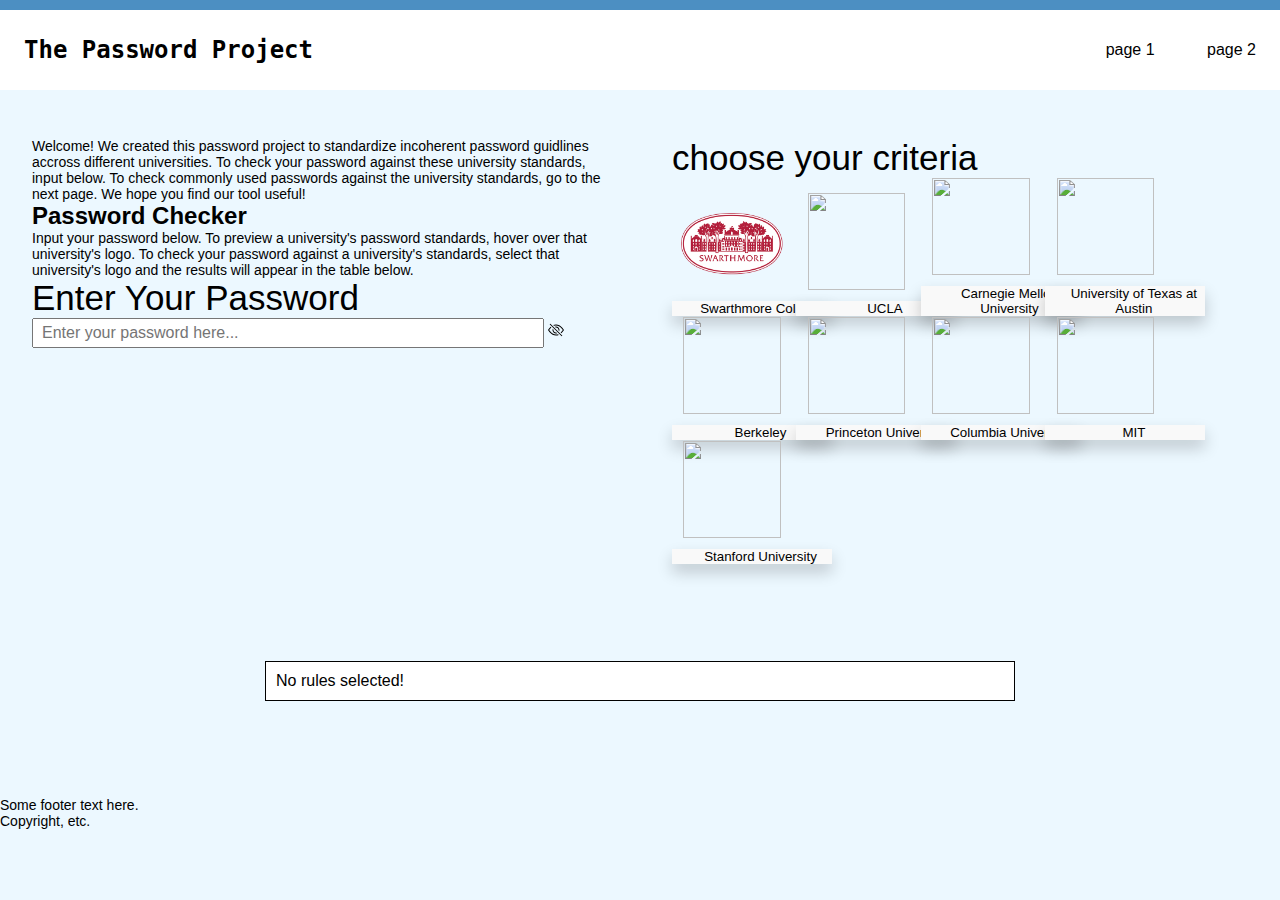
==== main.html @ 9a580ac7 "updated password checker" ====
<!DOCTYPE html>

<html>
    <head>
        <title>Home</title>
        <link href="https://cdn.jsdelivr.net/npm/bootstrap@5.0.2/dist/css/bootstrap.min.css" rel="stylesheet"
        integrity="sha384-EVSTQN3/azprG1Anm3QDgpJLIm9Nao0Yz1ztcQTwFspd3yD65VohhpuuCOmLASjC" crossorigin="anonymous">
        <link rel="stylesheet" href="css/main.css">
    </head>

    <body onload="loadRules()">
        <script src="js/rules-swat.js"></script>
        <script src="js/index.js"></script>

        <script src="js/clientside-testing-izzy/rule.js"></script>
        <script src="js/clientside-testing-izzy/group.js"></script>
        <header>
            <div class="horizontal-color" 
                style="height: 10px; background-color: #4c8fc2;"></div>

            <nav>
                <div class="logo"> The Password Project </div>
                
                <div class="nav-items">
                    <a href="">page 1</a>
                    <a href="">page 2</a>
                </div>
            </nav>
        </header>

            <!-- <div class="navigation-bar">
                <div>
                    <a class="navigation-bar-item">Home</a>
                </div>
                <div>
                    <a class="navigation-bar-item">Page 2</a>
                </div>
            </div> -->

        <div class="content-container-grid">
                <div class="column-left">
                    <div>
                    <p>Welcome! We created this password project to standardize incoherent password guidlines accross different universities. 
                        To check your password against these university standards, input below. To check commonly used passwords against the university
                        standards, go to the next page. We hope you find our tool useful! </p>                    
                        <h2>Password Checker</h2>
                        <p>Input your password below. To preview a university's password standards, hover over that 
                            university's logo. To check your password against a university's standards, select that 
                            university's logo and the results will appear in the table below.</p>
                    </div>
                    <h1>Enter Your Password</h1>
                    <div>
                        <input id="password-input" type="password" maxlength="256" placeholder="Enter your password here..."> </input> 
                        <span class = "eye" onclick="togglePassword()">
                        <svg id="eye-closed" xmlns="http://www.w3.org/2000/svg" width="16" height="16" fill="currentColor" class="bi bi-eye-slash" viewBox="0 0 16 16">
                            <path d="M13.359 11.238C15.06 9.72 16 8 16 8s-3-5.5-8-5.5a7.028 7.028 0 0 0-2.79.588l.77.771A5.944 5.944 0 0 1 8 3.5c2.12 0 3.879 1.168 5.168 2.457A13.134 13.134 0 0 1 14.828 8c-.058.087-.122.183-.195.288-.335.48-.83 1.12-1.465 1.755-.165.165-.337.328-.517.486l.708.709z"/>
                            <path d="M11.297 9.176a3.5 3.5 0 0 0-4.474-4.474l.823.823a2.5 2.5 0 0 1 2.829 2.829l.822.822zm-2.943 1.299.822.822a3.5 3.5 0 0 1-4.474-4.474l.823.823a2.5 2.5 0 0 0 2.829 2.829z"/>
                            <path d="M3.35 5.47c-.18.16-.353.322-.518.487A13.134 13.134 0 0 0 1.172 8l.195.288c.335.48.83 1.12 1.465 1.755C4.121 11.332 5.881 12.5 8 12.5c.716 0 1.39-.133 2.02-.36l.77.772A7.029 7.029 0 0 1 8 13.5C3 13.5 0 8 0 8s.939-1.721 2.641-3.238l.708.709zm10.296 8.884-12-12 .708-.708 12 12-.708.708z"/>
                        </svg>
                        <svg display = "none" id="eye-open" xmlns="http://www.w3.org/2000/svg" width="16" height="16" fill="currentColor" class="bi bi-eye" viewBox="0 0 16 16">
                            <path d="M16 8s-3-5.5-8-5.5S0 8 0 8s3 5.5 8 5.5S16 8 16 8zM1.173 8a13.133 13.133 0 0 1 1.66-2.043C4.12 4.668 5.88 3.5 8 3.5c2.12 0 3.879 1.168 5.168 2.457A13.133 13.133 0 0 1 14.828 8c-.058.087-.122.183-.195.288-.335.48-.83 1.12-1.465 1.755C11.879 11.332 10.119 12.5 8 12.5c-2.12 0-3.879-1.168-5.168-2.457A13.134 13.134 0 0 1 1.172 8z"/>
                            <path d="M8 5.5a2.5 2.5 0 1 0 0 5 2.5 2.5 0 0 0 0-5zM4.5 8a3.5 3.5 0 1 1 7 0 3.5 3.5 0 0 1-7 0z"/>
                        </svg>
                        </span> 
                    </div>
                </div>
                <div class="column-right">
                    <h1>choose your criteria</h1>
                    <div id="school-buttons" class="button-container">
                        <button id="logo-btn-0" class="logo-button dropdown" type="button" data-bs-toggle="dropdown"
                            aria-expanded="false" onclick="setRules(this); sendPasswordOnClick();">
                            <img class="school-logo" src="images/swat-icon.png">
                            <ul id="dd-0" class="dropdown-menu" aria-labelledby="dropdownMenuButton1">
                                <li id="f60b25bd-ea2c-462c-9dc6-793a7059bdfe">Swarthmore College</li>
                            </ul>
                        </button>
                        <button id="logo-btn-1" class="logo-button dropdown" type="button" data-bs-toggle="dropdown"
                            aria-expanded="false" onclick="setRules(this);">
                            <img class="school-logo" src="https://seeklogo.com/images/U/ucla-athletics-logo-5AAB3E3508-seeklogo.com.png"
                                height="66%" width="100%">
                            <ul id="dd-1" class="dropdown-menu" aria-labelledby="dropdownMenuButton1">
                                <li id = "4ecaae4c-a180-4ff7-b663-aa04d10bbc2b">UCLA</li>
                            </ul>
                        </button>
                        <button id="logo-btn-2" class="logo-button dropdown" type="button" data-bs-toggle="dropdown"
                            aria-expanded="false" onclick="setRules(this);">
                            <img class="school-logo"
                                src="https://seeklogo.com/images/C/carnegie-mellon-university-logo-22C9763CEA-seeklogo.com.png">
                            <ul id="dd-2" class="dropdown-menu" aria-labelledby="dropdownMenuButton1">
                                <li id = "a529754b-cf4a-4a55-ae66-e963435e620c">Carnegie Mellon University</li>
                            </ul>
                        </button>
                        <button id="logo-btn-3" class="logo-button dropdown" type="button" data-bs-toggle="dropdown"
                            aria-expanded="false" onclick="setRules(this);">
                            <img class="school-logo"
                                src="https://seeklogo.com/images/U/university-of-texas-at-austin-longhorns-logo-68667F7CAD-seeklogo.com.png">
                            <ul id="dd-3" class="dropdown-menu" aria-labelledby="dropdownMenuButton1">
                                <li id = "494384e8-ccf1-4b6f-80de-aca415feca8d">University of Texas at Austin</li>
                            </ul>
                        </button>
                        <button id="logo-btn-4" class="logo-button dropdown" type="button" data-bs-toggle="dropdown"
                            aria-expanded="false" onclick="setRules(this);">
                            <img class="school-logo"
                                src="https://seeklogo.com/images/U/university-of-california-berkeley-athletic-logo-815CB73082-seeklogo.com.png">
                            <ul id="dd-4" class="dropdown-menu" aria-labelledby="dropdownMenuButton1">
                                <li id = "b33808b1-a4d2-4b8e-b6d5-396cd67a3a98">Berkeley</li>
                            </ul>
                        </button>
                        <button id="logo-btn-5" class="logo-button dropdown" type="button" data-bs-toggle="dropdown"
                            aria-expanded="false" onclick="setRules(this);">
                            <img class="school-logo"
                                src="https://seeklogo.com/images/P/princeton-university-logo-16B4E14E01-seeklogo.com.png">
                            <ul id="dd-5" class="dropdown-menu" aria-labelledby="dropdownMenuButton1">
                                <li id = "601c4f73-0801-4dcf-8f51-9945f2bcab7d">Princeton University</li>
                            </ul>
                        </button>
                        <!-- <button id="logo-btn-6" class="logo-button dropdown" type="button" data-bs-toggle="dropdown"
                            aria-expanded="false" onclick="setRules(this);">
                            <img class="school-logo"
                                src="https://seeklogo.com/images/C/cornell-university-logo-D0E64090DB-seeklogo.com.png">
                            <ul id="dd-6" class="dropdown-menu" aria-labelledby="dropdownMenuButton1">
                                <li id = "name-6">Cornell University</li>
                            </ul>
                        </button> -->
                        <button id="logo-btn-6" class="logo-button dropdown" type="button" data-bs-toggle="dropdown"
                            aria-expanded="false" onclick="setRules(this);">
                            <img class="school-logo"
                                src="https://seeklogo.com/images/C/columbia-university-logo-84C4D6BE0B-seeklogo.com.png">
                            <ul id="dd-6" class="dropdown-menu" aria-labelledby="dropdownMenuButton1">
                                <li id = "b01b6a68-4436-46da-b9c5-0d292508ca83">Columbia University</li>
                            </ul>
                        </button>
                        <button id="logo-btn-7" class="logo-button dropdown" type="button" data-bs-toggle="dropdown"
                            aria-expanded="false" onclick="setRules(this);">
                            <img class="school-logo" src="https://seeklogo.com/images/R/red-gray-mit-logo-6061CB4283-seeklogo.com.png">
                            <ul id="dd-7" class="dropdown-menu" aria-labelledby="dropdownMenuButton1">
                                <li id = "919b5000-a462-43e6-9464-125fb2af76c4">MIT</li>
                            </ul>
                        </button>
                        <button id="logo-btn-8" class="logo-button dropdown" type="button" data-bs-toggle="dropdown"
                            aria-expanded="false" onclick="setRules(this);">
                            <img class="school-logo"
                                src="https://seeklogo.com/images/S/stanford-cardinal-logo-8BF3F4F539-seeklogo.com.png">
                            <ul id="dd-8" class="dropdown-menu" aria-labelledby="dropdownMenuButton1">
                                <li id = "a20347da-80b7-4757-93af-d961aec69aab">Stanford University</li>
                            </ul>
                        </button>
                    </div>
                </div>
        </div>
        <div class="content-container-full">
            <div class="rectangle">
                <!-- <table class="table table-striped"> -->
                <table>
                    <tbody id="school-list">
                        <tr id="table-placeholder">
                            <td>No rules selected!</td>
                        </tr>
                </table>
            </div>
        </div>
        </div>
    </body>

    <footer>
        <div class="content-container-full">
            <p>Some footer text here.</p>
            <p>Copyright, etc.</p>
        </div>
    </footer>
</html>
---- css/main.css ----
* {
    box-sizing: border-box;
    margin: 0;
    padding: 0;
    font-family: "Roboto", "Roboto Mono", sans-serif;
}

body {
    background-color: #ecf8ff;
}

nav {
    height: 80px;
    background: #fff;
    display: flex;
    justify-content: space-between;
    align-items: center;
    padding: 0rem calc((100vw - 1300px)/2);
    /* line-height: 100px; */
    /* padding: 100 100px:  */
}

.logo {
    font-family: "Monospace", 'Lucida Sans', 'Lucida Sans Regular', 'Lucida Grande', 'Lucida Sans Unicode', Geneva, Verdana, sans-serif; 
    font-weight: 900;
    color: #000000;
    font-size: 1.5rem;
    letter-spacing: 0;
    line-height: normal;
    padding: 1.5rem;
}

nav a {
    text-decoration: none;
    color: #000;
    cursor: pointer;
    padding: 0 1.5rem;
}

nav a:hover{
    color: #d3d3d3
}

p {
    font-size: 14px;
    font-family: "Inter-Regular", Helvetica;
}

input#password-input {
    padding: 4px 8px;
    font-size: 16px;
    min-height: 24px;
    min-width: 512px;
}

.content-container-grid {
    display: grid;
    grid-template-columns: 1fr 1fr;
    /* height: 95vh; */
    padding: 3rem calc((100vw - 1300px)/2);
}

.column-left {
    display: flex;
    flex-direction: column;
    justify-content: left;
    align-items: flex-start;
    color: #000;
    padding: 0 2rem;
}

.column-left h1 {
    font-family: "Inter-Regular", Helvetica;
    font-weight: 400;
    color: #000000;
    font-size: 35px;
}

.rectangle {
    /* width: 750px; */
    background-color: white;
    overflow-y: scroll;
    max-height: 380px;
    max-width: 750px;
    margin: 0 auto; 
    padding: 0;
    border: solid 1px #000;
}

.password-rectangle {
    background-color: white;
    overflow-y: scroll;
    max-height: 380px;
    width: 300px; 
    margin: 0; 
    padding: 0; 
    border: solid 1px #000;
    
}
.column-right {
    display: flex;
    flex-direction: column;
    justify-content: left;
    align-items: flex-start;
    color: #000;
    padding: 0 2rem;
}

.column-right h1 {
    font-family: "Inter-Regular", Helvetica;
    font-weight: 400;
    color: #000000;
    font-size: 35px;
}

.button-container {
    flex: 1;
}

.logo-button {
    width: 120px;
    height: 120px;
    border: none;
    background-color: transparent;
    cursor: pointer;
    flex: 1;
}

.logo-button:hover {
    background-color: pink;
}

.school-logo {
    width: 90%;
    height: 90%;
    object-fit: contain;
}

.content-container-full {
    /* display: grid; */
    /* grid-template-columns: 1fr 1fr; */
    padding: 3rem calc((100vw - 1300px)/2);
}

.table {
    margin: 0 auto;
}

.rule-text {
    color:black;
}

tr.selected {
    background-color: rgb(181, 181, 181) !important;
    color: white !important;
}

.text-center {
    text-align: center;
  }

.btn-selected {
    background-color: pink;
}

.dropdown:hover .dropdown-menu {
    display: block;
}

.dropdown .dropdown-toggle:active {
    /*Without this, clicking will make it sticky*/
    pointer-events: none;
}
/* 
.dropdown {
    display: flex;
    flex:1;
    background-color: purple;
} */

.dropdown-menu {
    /* display: none;
    position: absolute; */
    background-color: #f9f9f9;
    min-width: 160px;
    box-shadow: 0px 8px 16px 0px rgba(0, 0, 0, 0.2);
    z-index: 1;
    padding-left: 12px;
    /* font-size: 16px; */
}

.eye:hover {
    cursor: pointer;
}

th,td {
    padding: 8px;
}

li {
    list-style-type: none;
    padding-left: 5px;
}

.invalid {
  color: red;
}

.invalid:before {
  position: relative;
  left: -5px;
  content: '\2717';
}

.valid {
    color: limegreen;
}

.valid:before { 
    position: relative;
    left: -5px;
    content: '\2713';
}
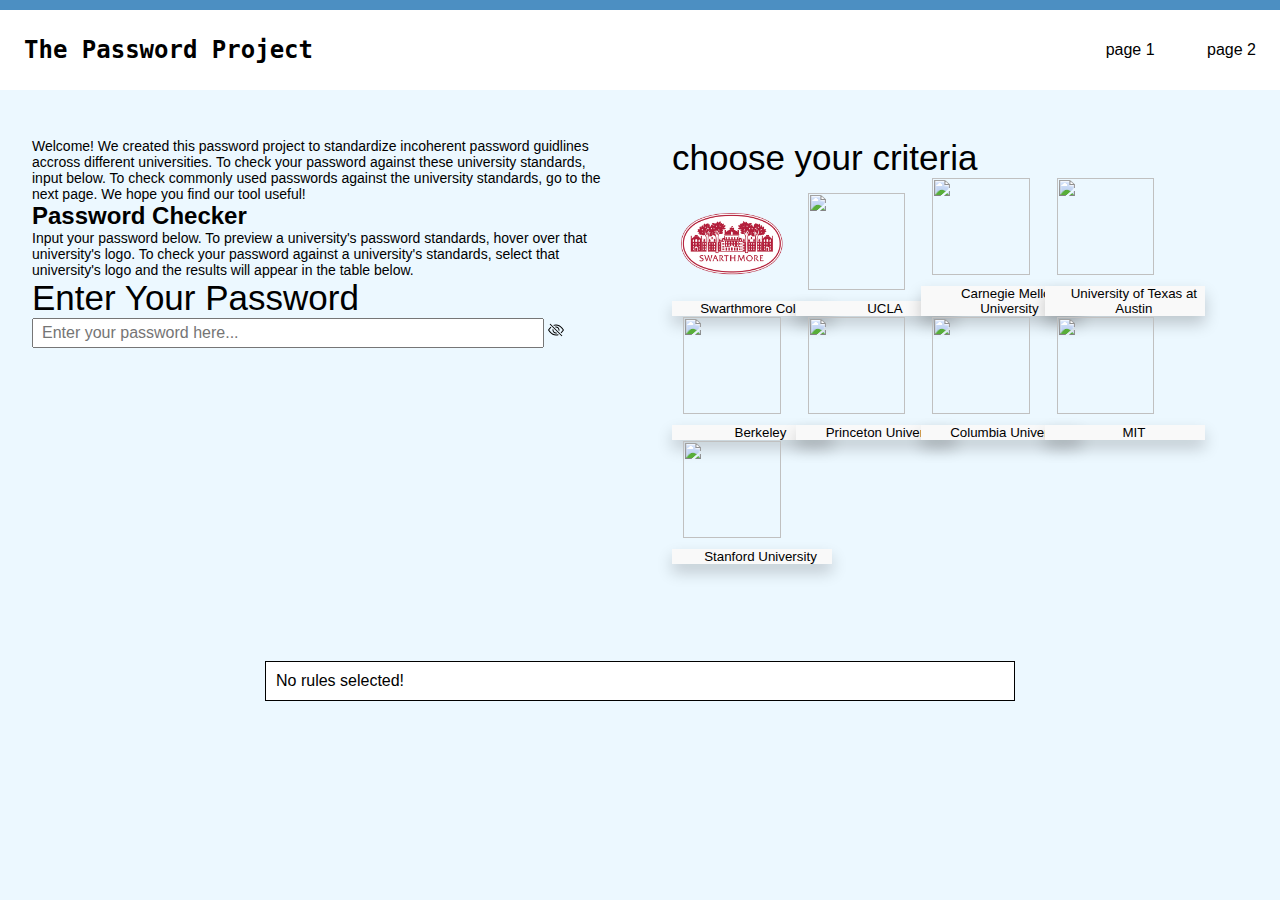
==== commit d8fd70a8: "small edit" ====
--- a/main.html
+++ b/main.html
@@ -8,12 +8,12 @@
         <link rel="stylesheet" href="css/main.css">
     </head>
 
-    <body onload="loadRules()">
+    <body onload="loadPageOne()">
         <script src="js/rules-swat.js"></script>
         <script src="js/index.js"></script>
 
-        <script src="js/clientside-testing-izzy/rule.js"></script>
-        <script src="js/clientside-testing-izzy/group.js"></script>
+        <script src="js/checker/rule.js"></script>
+        <script src="js/checker/group.js"></script>
         <header>
             <div class="horizontal-color" 
                 style="height: 10px; background-color: #4c8fc2;"></div>
@@ -68,14 +68,14 @@
                     <h1>choose your criteria</h1>
                     <div id="school-buttons" class="button-container">
                         <button id="logo-btn-0" class="logo-button dropdown" type="button" data-bs-toggle="dropdown"
-                            aria-expanded="false" onclick="setRules(this); sendPasswordOnClick();">
+                            aria-expanded="false" onclick="sendPasswordOnClick(this);">
                             <img class="school-logo" src="images/swat-icon.png">
                             <ul id="dd-0" class="dropdown-menu" aria-labelledby="dropdownMenuButton1">
                                 <li id="f60b25bd-ea2c-462c-9dc6-793a7059bdfe">Swarthmore College</li>
                             </ul>
                         </button>
                         <button id="logo-btn-1" class="logo-button dropdown" type="button" data-bs-toggle="dropdown"
-                            aria-expanded="false" onclick="setRules(this);">
+                            aria-expanded="false" onclick="sendPasswordOnClick(this);">
                             <img class="school-logo" src="https://seeklogo.com/images/U/ucla-athletics-logo-5AAB3E3508-seeklogo.com.png"
                                 height="66%" width="100%">
                             <ul id="dd-1" class="dropdown-menu" aria-labelledby="dropdownMenuButton1">
@@ -83,7 +83,7 @@
                             </ul>
                         </button>
                         <button id="logo-btn-2" class="logo-button dropdown" type="button" data-bs-toggle="dropdown"
-                            aria-expanded="false" onclick="setRules(this);">
+                            aria-expanded="false" onclick="sendPasswordOnClick(this);">
                             <img class="school-logo"
                                 src="https://seeklogo.com/images/C/carnegie-mellon-university-logo-22C9763CEA-seeklogo.com.png">
                             <ul id="dd-2" class="dropdown-menu" aria-labelledby="dropdownMenuButton1">
@@ -91,7 +91,7 @@
                             </ul>
                         </button>
                         <button id="logo-btn-3" class="logo-button dropdown" type="button" data-bs-toggle="dropdown"
-                            aria-expanded="false" onclick="setRules(this);">
+                            aria-expanded="false" onclick="sendPasswordOnClick(this);">
                             <img class="school-logo"
                                 src="https://seeklogo.com/images/U/university-of-texas-at-austin-longhorns-logo-68667F7CAD-seeklogo.com.png">
                             <ul id="dd-3" class="dropdown-menu" aria-labelledby="dropdownMenuButton1">
@@ -99,7 +99,7 @@
                             </ul>
                         </button>
                         <button id="logo-btn-4" class="logo-button dropdown" type="button" data-bs-toggle="dropdown"
-                            aria-expanded="false" onclick="setRules(this);">
+                            aria-expanded="false" onclick="sendPasswordOnClick(this);">
                             <img class="school-logo"
                                 src="https://seeklogo.com/images/U/university-of-california-berkeley-athletic-logo-815CB73082-seeklogo.com.png">
                             <ul id="dd-4" class="dropdown-menu" aria-labelledby="dropdownMenuButton1">
@@ -107,7 +107,7 @@
                             </ul>
                         </button>
                         <button id="logo-btn-5" class="logo-button dropdown" type="button" data-bs-toggle="dropdown"
-                            aria-expanded="false" onclick="setRules(this);">
+                            aria-expanded="false" onclick="sendPasswordOnClick(this);">
                             <img class="school-logo"
                                 src="https://seeklogo.com/images/P/princeton-university-logo-16B4E14E01-seeklogo.com.png">
                             <ul id="dd-5" class="dropdown-menu" aria-labelledby="dropdownMenuButton1">
@@ -123,7 +123,7 @@
                             </ul>
                         </button> -->
                         <button id="logo-btn-6" class="logo-button dropdown" type="button" data-bs-toggle="dropdown"
-                            aria-expanded="false" onclick="setRules(this);">
+                            aria-expanded="false" onclick="sendPasswordOnClick(this);">
                             <img class="school-logo"
                                 src="https://seeklogo.com/images/C/columbia-university-logo-84C4D6BE0B-seeklogo.com.png">
                             <ul id="dd-6" class="dropdown-menu" aria-labelledby="dropdownMenuButton1">
@@ -131,14 +131,14 @@
                             </ul>
                         </button>
                         <button id="logo-btn-7" class="logo-button dropdown" type="button" data-bs-toggle="dropdown"
-                            aria-expanded="false" onclick="setRules(this);">
+                            aria-expanded="false" onclick="sendPasswordOnClick(this);">
                             <img class="school-logo" src="https://seeklogo.com/images/R/red-gray-mit-logo-6061CB4283-seeklogo.com.png">
                             <ul id="dd-7" class="dropdown-menu" aria-labelledby="dropdownMenuButton1">
                                 <li id = "919b5000-a462-43e6-9464-125fb2af76c4">MIT</li>
                             </ul>
                         </button>
                         <button id="logo-btn-8" class="logo-button dropdown" type="button" data-bs-toggle="dropdown"
-                            aria-expanded="false" onclick="setRules(this);">
+                            aria-expanded="false" onclick="sendPasswordOnClick(this);">
                             <img class="school-logo"
                                 src="https://seeklogo.com/images/S/stanford-cardinal-logo-8BF3F4F539-seeklogo.com.png">
                             <ul id="dd-8" class="dropdown-menu" aria-labelledby="dropdownMenuButton1">
@@ -162,10 +162,5 @@
         </div>
     </body>
 
-    <footer>
-        <div class="content-container-full">
-            <p>Some footer text here.</p>
-            <p>Copyright, etc.</p>
-        </div>
-    </footer>
+    
 </html>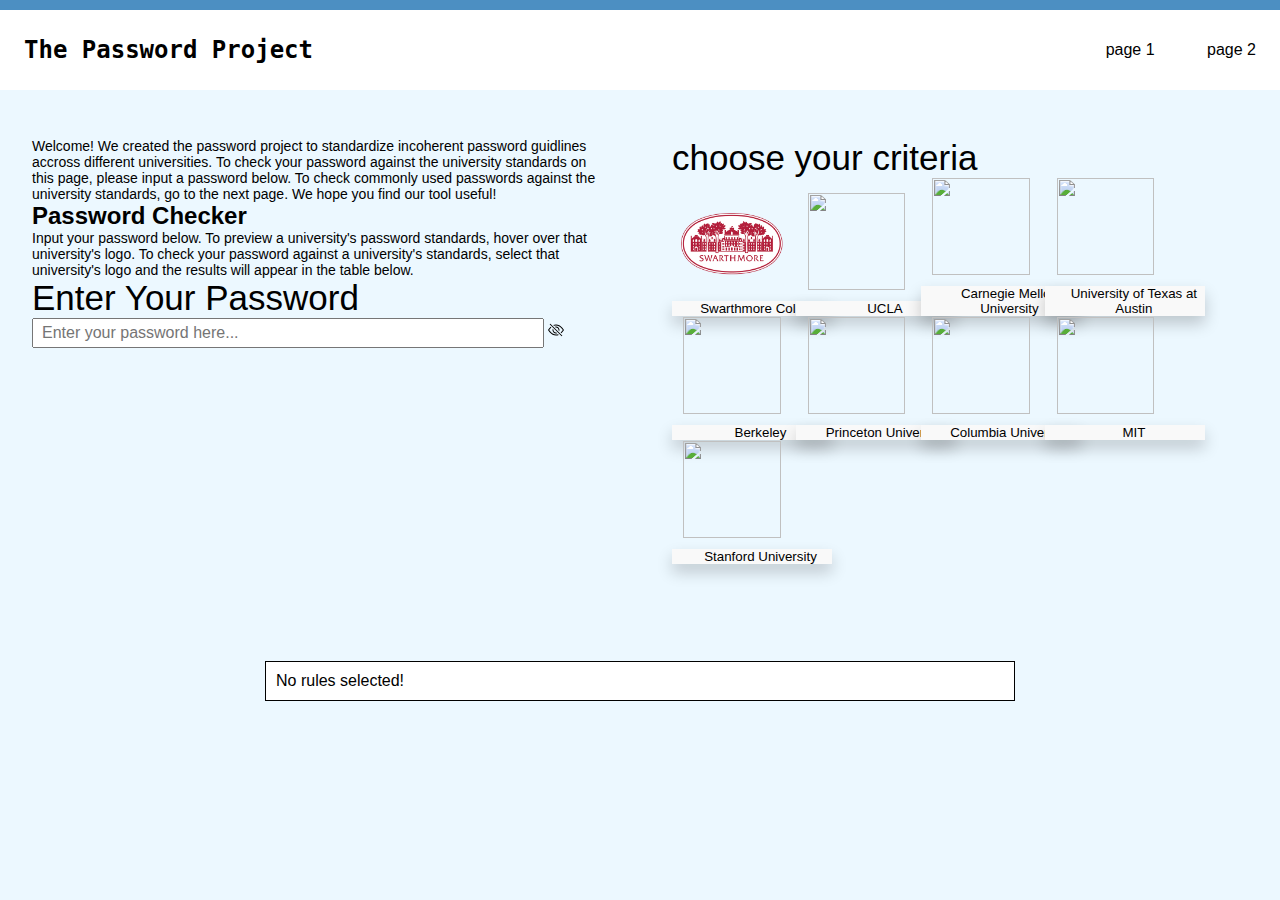
==== commit e9a86e44: "updated main text" ====
--- a/main.html
+++ b/main.html
@@ -40,8 +40,8 @@
         <div class="content-container-grid">
                 <div class="column-left">
                     <div>
-                    <p>Welcome! We created this password project to standardize incoherent password guidlines accross different universities. 
-                        To check your password against these university standards, input below. To check commonly used passwords against the university
+                    <p>Welcome! We created the password project to standardize incoherent password guidlines accross different universities. 
+                        To check your password against the university standards on this page, please input a password below. To check commonly used passwords against the university
                         standards, go to the next page. We hope you find our tool useful! </p>                    
                         <h2>Password Checker</h2>
                         <p>Input your password below. To preview a university's password standards, hover over that 
@@ -162,5 +162,5 @@
         </div>
     </body>
 
-    
+
 </html>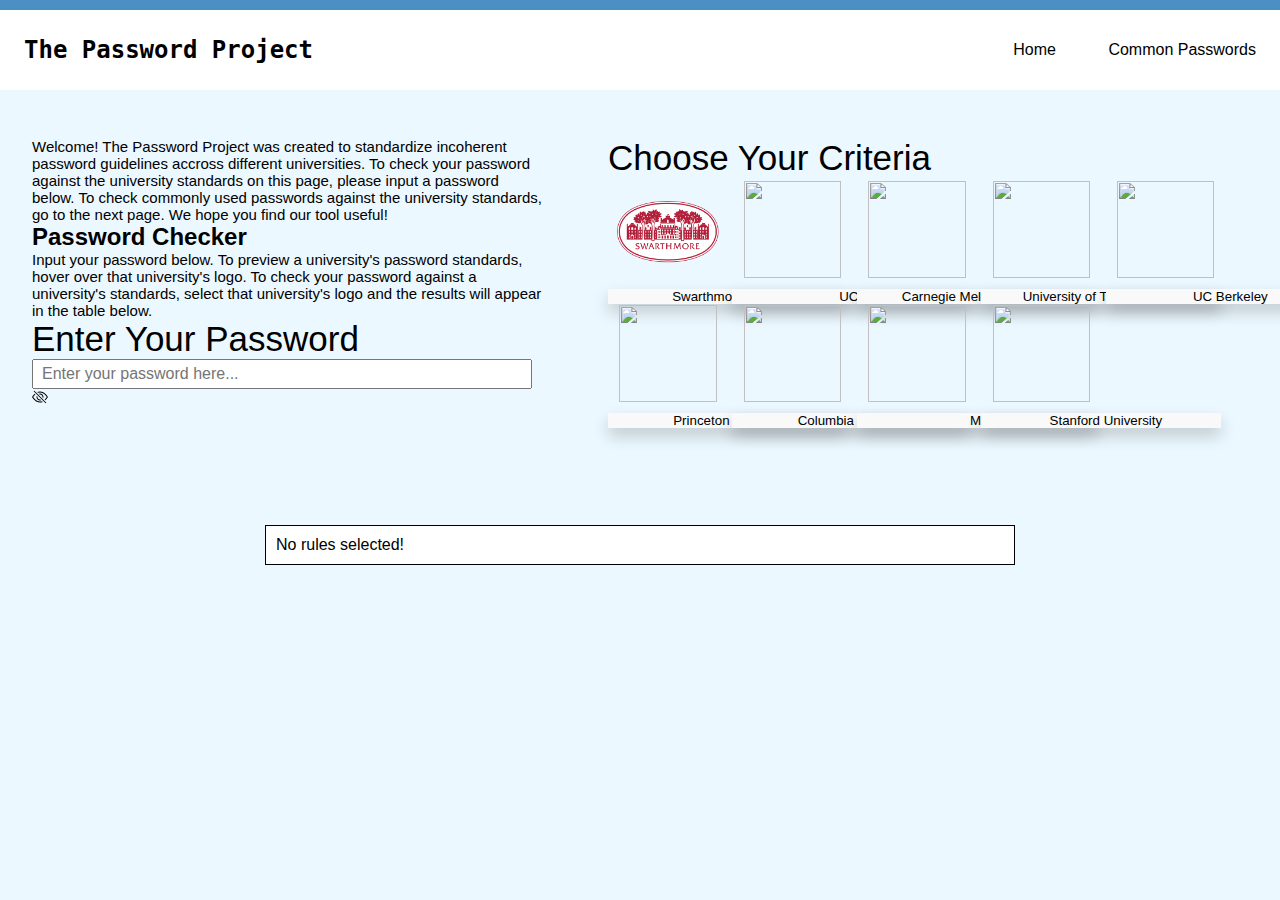
==== commit f61a7111: "Cited source (page 2), added favicon" ====
--- a/main.html
+++ b/main.html
@@ -6,14 +6,18 @@
         <link href="https://cdn.jsdelivr.net/npm/bootstrap@5.0.2/dist/css/bootstrap.min.css" rel="stylesheet"
         integrity="sha384-EVSTQN3/azprG1Anm3QDgpJLIm9Nao0Yz1ztcQTwFspd3yD65VohhpuuCOmLASjC" crossorigin="anonymous">
         <link rel="stylesheet" href="css/main.css">
+        <link rel="icon" type="image/x-icon" href="images/favicon.ico">
     </head>
 
     <body onload="loadPageOne()">
-        <script src="js/rules-swat.js"></script>
         <script src="js/index.js"></script>
+        <script src="js/groups.js"></script>
+        <script src="js/common-passwords.js"></script>
 
         <script src="js/checker/rule.js"></script>
         <script src="js/checker/group.js"></script>
+        <script src="js/checker/dictionary.js"></script>
+
         <header>
             <div class="horizontal-color" 
                 style="height: 10px; background-color: #4c8fc2;"></div>
@@ -22,8 +26,8 @@
                 <div class="logo"> The Password Project </div>
                 
                 <div class="nav-items">
-                    <a href="">page 1</a>
-                    <a href="">page 2</a>
+                    <a href="main.html">Home</a>
+                    <a href="common.html">Common Passwords</a>
                 </div>
             </nav>
         </header>
@@ -40,7 +44,7 @@
         <div class="content-container-grid">
                 <div class="column-left">
                     <div>
-                    <p>Welcome! We created the password project to standardize incoherent password guidlines accross different universities. 
+                    <p>Welcome! The Password Project was created to standardize incoherent password guidelines accross different universities. 
                         To check your password against the university standards on this page, please input a password below. To check commonly used passwords against the university
                         standards, go to the next page. We hope you find our tool useful! </p>                    
                         <h2>Password Checker</h2>
@@ -65,7 +69,7 @@
                     </div>
                 </div>
                 <div class="column-right">
-                    <h1>choose your criteria</h1>
+                    <h1>Choose Your Criteria</h1>
                     <div id="school-buttons" class="button-container">
                         <button id="logo-btn-0" class="logo-button dropdown" type="button" data-bs-toggle="dropdown"
                             aria-expanded="false" onclick="sendPasswordOnClick(this);">
@@ -103,7 +107,7 @@
                             <img class="school-logo"
                                 src="https://seeklogo.com/images/U/university-of-california-berkeley-athletic-logo-815CB73082-seeklogo.com.png">
                             <ul id="dd-4" class="dropdown-menu" aria-labelledby="dropdownMenuButton1">
-                                <li id = "b33808b1-a4d2-4b8e-b6d5-396cd67a3a98">Berkeley</li>
+                                <li id = "b33808b1-a4d2-4b8e-b6d5-396cd67a3a98">UC Berkeley</li>
                             </ul>
                         </button>
                         <button id="logo-btn-5" class="logo-button dropdown" type="button" data-bs-toggle="dropdown"
--- a/css/main.css
+++ b/css/main.css
@@ -20,8 +20,14 @@
     /* padding: 100 100px:  */
 }
 
+#nordpass-link {
+    text-decoration: none;
+    cursor: pointer;
+    color:#4c8fc2;
+}
+
 .logo {
-    font-family: "Monospace", 'Lucida Sans', 'Lucida Sans Regular', 'Lucida Grande', 'Lucida Sans Unicode', Geneva, Verdana, sans-serif; 
+    font-family: "Monospace", "Lucida Sans", "Lucida Sans Regular", "Lucida Grande", "Lucida Sans Unicode", Geneva, Verdana, sans-serif; 
     font-weight: 900;
     color: #000000;
     font-size: 1.5rem;
@@ -50,11 +56,11 @@
     padding: 4px 8px;
     font-size: 16px;
     min-height: 24px;
-    min-width: 512px;
+    min-width: 500px;
 }
 
 .content-container-grid {
-    display: grid;
+    display: flex;
     grid-template-columns: 1fr 1fr;
     /* height: 95vh; */
     padding: 3rem calc((100vw - 1300px)/2);
@@ -67,6 +73,7 @@
     align-items: flex-start;
     color: #000;
     padding: 0 2rem;
+    flex: 4;
 }
 
 .column-left h1 {
@@ -74,6 +81,10 @@
     font-weight: 400;
     color: #000000;
     font-size: 35px;
+}
+
+.column-left p {
+    font-size: 15px;
 }
 
 .rectangle {
@@ -91,7 +102,7 @@
     background-color: white;
     overflow-y: scroll;
     max-height: 380px;
-    width: 300px; 
+    width: 370px; 
     margin: 0; 
     padding: 0; 
     border: solid 1px #000;
@@ -104,6 +115,7 @@
     align-items: flex-start;
     color: #000;
     padding: 0 2rem;
+    flex: 5;
 }
 
 .column-right h1 {
@@ -127,7 +139,7 @@
 }
 
 .logo-button:hover {
-    background-color: pink;
+    background-color: rgba(173, 201, 211, 0.433);
 }
 
 .school-logo {
@@ -144,6 +156,7 @@
 
 .table {
     margin: 0 auto;
+    width: 370px;
 }
 
 .rule-text {
@@ -160,7 +173,7 @@
   }
 
 .btn-selected {
-    background-color: pink;
+    background-color: rgba(173, 201, 211, 0.433);
 }
 
 .dropdown:hover .dropdown-menu {
@@ -171,21 +184,17 @@
     /*Without this, clicking will make it sticky*/
     pointer-events: none;
 }
-/* 
-.dropdown {
-    display: flex;
-    flex:1;
-    background-color: purple;
-} */
 
 .dropdown-menu {
     /* display: none;
     position: absolute; */
     background-color: #f9f9f9;
-    min-width: 160px;
+    /* min-width: 160px; */
     box-shadow: 0px 8px 16px 0px rgba(0, 0, 0, 0.2);
     z-index: 1;
     padding-left: 12px;
+    padding-right: 8px;
+    width: 240px;
     /* font-size: 16px; */
 }
 
@@ -203,13 +212,13 @@
 }
 
 .invalid {
-  color: red;
+    color: red;
 }
 
 .invalid:before {
-  position: relative;
-  left: -5px;
-  content: '\2717';
+    position: relative;
+    left: -5px;
+    content: "\2717";
 }
 
 .valid {
@@ -218,6 +227,26 @@
 
 .valid:before { 
     position: relative;
-    left: -5px;
-    content: '\2713';
+    left: -6px;
+    content: "\2713";
+}
+
+.inactive {
+    color: gray;
+}
+
+.inactive:before {
+    position: relative;
+    left: -6px;
+    content: "/ ";
+}
+
+.nondeterministic {
+    color: #FFC300;
+}
+
+.nondeterministic:before {
+    position: relative;
+    left: -6px;
+    content: "! ";
 }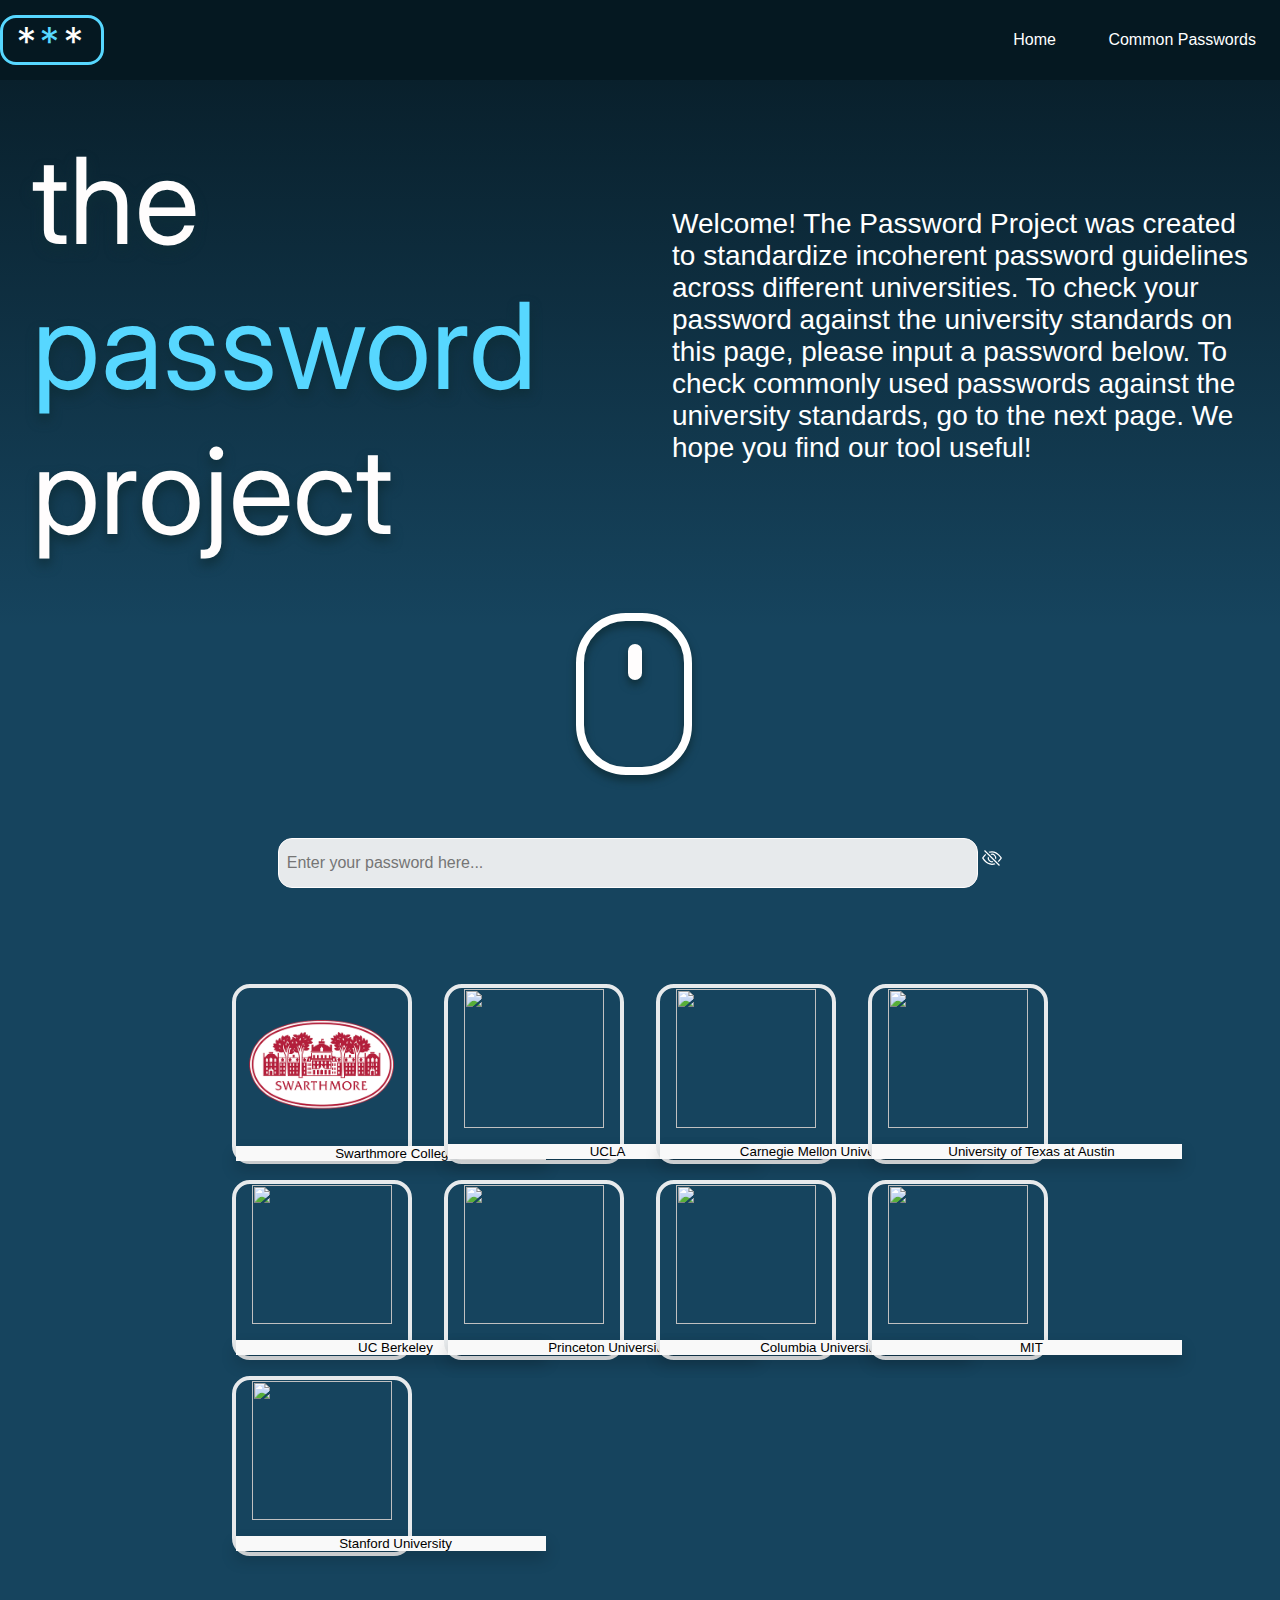
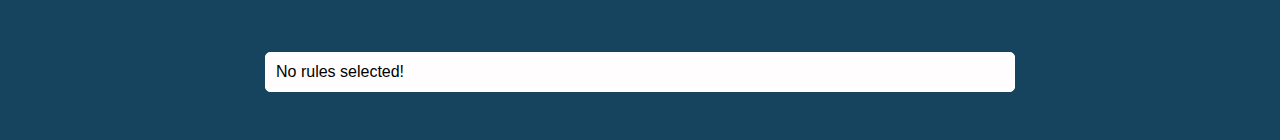
==== commit 99d09688: "New frontend! (page 1 only)" ====
--- a/main.html
+++ b/main.html
@@ -6,7 +6,10 @@
         <link href="https://cdn.jsdelivr.net/npm/bootstrap@5.0.2/dist/css/bootstrap.min.css" rel="stylesheet"
         integrity="sha384-EVSTQN3/azprG1Anm3QDgpJLIm9Nao0Yz1ztcQTwFspd3yD65VohhpuuCOmLASjC" crossorigin="anonymous">
         <link rel="stylesheet" href="css/main.css">
-        <link rel="icon" type="image/x-icon" href="images/favicon.ico">
+        <link rel="stylesheet" href="css/ani.css">
+        <link rel="icon" type="image/x-icon" href="images/faviconv2.png">
+        <link href='https://fonts.googleapis.com/css?family=Inter' rel='stylesheet'>
+
     </head>
 
     <body onload="loadPageOne()">
@@ -19,15 +22,21 @@
         <script src="js/checker/dictionary.js"></script>
 
         <header>
-            <div class="horizontal-color" 
-                style="height: 10px; background-color: #4c8fc2;"></div>
-
             <nav>
-                <div class="logo"> The Password Project </div>
+                <div class="TppLogo">
+                    <div class="logo-box">
+                        <div style="left: 14px; top: -1px; position: relative;">
+                            <span style="color: white;">*</span>
+                            <span style="color: #57D7FF">*</span>
+                            <span style="color: #FFFDFD">*</span>
+                        </div>
+                    </div>
+                </div>
+                <!-- <div class="logo"> The Password Project </div> -->
                 
                 <div class="nav-items">
                     <a href="main.html">Home</a>
-                    <a href="common.html">Common Passwords</a>
+                    <a href="" onclick="notYetAlert()">Common Passwords</a>
                 </div>
             </nav>
         </header>
@@ -40,37 +49,56 @@
                     <a class="navigation-bar-item">Page 2</a>
                 </div>
             </div> -->
-
-        <div class="content-container-grid">
-                <div class="column-left">
-                    <div>
-                    <p>Welcome! The Password Project was created to standardize incoherent password guidelines accross different universities. 
-                        To check your password against the university standards on this page, please input a password below. To check commonly used passwords against the university
-                        standards, go to the next page. We hope you find our tool useful! </p>                    
-                        <h2>Password Checker</h2>
-                        <p>Input your password below. To preview a university's password standards, hover over that 
-                            university's logo. To check your password against a university's standards, select that 
-                            university's logo and the results will appear in the table below.</p>
-                    </div>
-                    <h1>Enter Your Password</h1>
-                    <div>
-                        <input id="password-input" type="password" maxlength="256" placeholder="Enter your password here..."> </input> 
-                        <span class = "eye" onclick="togglePassword()">
-                        <svg id="eye-closed" xmlns="http://www.w3.org/2000/svg" width="16" height="16" fill="currentColor" class="bi bi-eye-slash" viewBox="0 0 16 16">
-                            <path d="M13.359 11.238C15.06 9.72 16 8 16 8s-3-5.5-8-5.5a7.028 7.028 0 0 0-2.79.588l.77.771A5.944 5.944 0 0 1 8 3.5c2.12 0 3.879 1.168 5.168 2.457A13.134 13.134 0 0 1 14.828 8c-.058.087-.122.183-.195.288-.335.48-.83 1.12-1.465 1.755-.165.165-.337.328-.517.486l.708.709z"/>
-                            <path d="M11.297 9.176a3.5 3.5 0 0 0-4.474-4.474l.823.823a2.5 2.5 0 0 1 2.829 2.829l.822.822zm-2.943 1.299.822.822a3.5 3.5 0 0 1-4.474-4.474l.823.823a2.5 2.5 0 0 0 2.829 2.829z"/>
-                            <path d="M3.35 5.47c-.18.16-.353.322-.518.487A13.134 13.134 0 0 0 1.172 8l.195.288c.335.48.83 1.12 1.465 1.755C4.121 11.332 5.881 12.5 8 12.5c.716 0 1.39-.133 2.02-.36l.77.772A7.029 7.029 0 0 1 8 13.5C3 13.5 0 8 0 8s.939-1.721 2.641-3.238l.708.709zm10.296 8.884-12-12 .708-.708 12 12-.708.708z"/>
-                        </svg>
-                        <svg display = "none" id="eye-open" xmlns="http://www.w3.org/2000/svg" width="16" height="16" fill="currentColor" class="bi bi-eye" viewBox="0 0 16 16">
-                            <path d="M16 8s-3-5.5-8-5.5S0 8 0 8s3 5.5 8 5.5S16 8 16 8zM1.173 8a13.133 13.133 0 0 1 1.66-2.043C4.12 4.668 5.88 3.5 8 3.5c2.12 0 3.879 1.168 5.168 2.457A13.133 13.133 0 0 1 14.828 8c-.058.087-.122.183-.195.288-.335.48-.83 1.12-1.465 1.755C11.879 11.332 10.119 12.5 8 12.5c-2.12 0-3.879-1.168-5.168-2.457A13.134 13.134 0 0 1 1.172 8z"/>
-                            <path d="M8 5.5a2.5 2.5 0 1 0 0 5 2.5 2.5 0 0 0 0-5zM4.5 8a3.5 3.5 0 1 1 7 0 3.5 3.5 0 0 1-7 0z"/>
-                        </svg>
-                        </span> 
+        </div>
+        <div class="content-container-hero hero">
+            <div class="column-left">
+                <div class="ThePasswordProject-container">
+                    <h1 style="color: #FFFDFD;">the</h1>
+                    <h1 style="color: #57D7FF">password</h1>
+                    <h1 style="color: #FFFDFD">project</h1>
+                </div>
+            </div>
+            <div class="column-right-hero">
+            <p style="position: relative; top:80px;">Welcome! The Password Project was created to standardize incoherent password guidelines across different universities. 
+                To check your password against the university standards on this page, please input a password below. To check commonly used passwords against the university
+                standards, go to the next page. We hope you find our tool useful! </p>                    
+            </div>   
+        </div>
+        <div>
+            <div id="mouse" class="appear" >
+                <div style="width: 116px; height: 162px; left: 45%; top: -35px; position: relative; background: rgba(217, 217, 217, 0); border-radius: 50px; border: 8px white solid">
+                    <div id="scroll-wheel" class="animate-flicker"
+                        style="width: 14px; height: 36px; left: 44px; top: 23px; position: relative; background: #FFFDFD; border-radius: 40px">
                     </div>
                 </div>
-                <div class="column-right">
-                    <h1>Choose Your Criteria</h1>
-                    <div id="school-buttons" class="button-container">
+            </div>
+        </div>
+        <div class="content-container-full">
+            <div>
+                <input id="password-input" type="password" maxlength="256" placeholder="Enter your password here..."> </input>
+                <span class="eye" onclick="togglePassword()">
+                    <svg id="eye-closed" xmlns="http://www.w3.org/2000/svg" width="20" height="20" fill="white"
+                        class="bi bi-eye-slash" viewBox="0 0 16 16">
+                        <path
+                            d="M13.359 11.238C15.06 9.72 16 8 16 8s-3-5.5-8-5.5a7.028 7.028 0 0 0-2.79.588l.77.771A5.944 5.944 0 0 1 8 3.5c2.12 0 3.879 1.168 5.168 2.457A13.134 13.134 0 0 1 14.828 8c-.058.087-.122.183-.195.288-.335.48-.83 1.12-1.465 1.755-.165.165-.337.328-.517.486l.708.709z" />
+                        <path
+                            d="M11.297 9.176a3.5 3.5 0 0 0-4.474-4.474l.823.823a2.5 2.5 0 0 1 2.829 2.829l.822.822zm-2.943 1.299.822.822a3.5 3.5 0 0 1-4.474-4.474l.823.823a2.5 2.5 0 0 0 2.829 2.829z" />
+                        <path
+                            d="M3.35 5.47c-.18.16-.353.322-.518.487A13.134 13.134 0 0 0 1.172 8l.195.288c.335.48.83 1.12 1.465 1.755C4.121 11.332 5.881 12.5 8 12.5c.716 0 1.39-.133 2.02-.36l.77.772A7.029 7.029 0 0 1 8 13.5C3 13.5 0 8 0 8s.939-1.721 2.641-3.238l.708.709zm10.296 8.884-12-12 .708-.708 12 12-.708.708z" />
+                    </svg>
+                    <svg display="none" id="eye-open" xmlns="http://www.w3.org/2000/svg" width="20" height="20" fill="white"
+                        class="bi bi-eye" viewBox="0 0 16 16">
+                        <path
+                            d="M16 8s-3-5.5-8-5.5S0 8 0 8s3 5.5 8 5.5S16 8 16 8zM1.173 8a13.133 13.133 0 0 1 1.66-2.043C4.12 4.668 5.88 3.5 8 3.5c2.12 0 3.879 1.168 5.168 2.457A13.133 13.133 0 0 1 14.828 8c-.058.087-.122.183-.195.288-.335.48-.83 1.12-1.465 1.755C11.879 11.332 10.119 12.5 8 12.5c-2.12 0-3.879-1.168-5.168-2.457A13.134 13.134 0 0 1 1.172 8z" />
+                        <path d="M8 5.5a2.5 2.5 0 1 0 0 5 2.5 2.5 0 0 0 0-5zM4.5 8a3.5 3.5 0 1 1 7 0 3.5 3.5 0 0 1-7 0z" />
+                    </svg>
+                </span>
+            </div>
+        </div>
+        <div class="content-container-grid">
+            <div>
+                <!-- <h1 style="color: white;">Choose Your Criteria</h1> -->
+                <div id="school-buttons" class="button-container-grid">
                         <button id="logo-btn-0" class="logo-button dropdown" type="button" data-bs-toggle="dropdown"
                             aria-expanded="false" onclick="sendPasswordOnClick(this);">
                             <img class="school-logo" src="images/swat-icon.png">
@@ -78,91 +106,92 @@
                                 <li id="f60b25bd-ea2c-462c-9dc6-793a7059bdfe">Swarthmore College</li>
                             </ul>
                         </button>
-                        <button id="logo-btn-1" class="logo-button dropdown" type="button" data-bs-toggle="dropdown"
-                            aria-expanded="false" onclick="sendPasswordOnClick(this);">
-                            <img class="school-logo" src="https://seeklogo.com/images/U/ucla-athletics-logo-5AAB3E3508-seeklogo.com.png"
-                                height="66%" width="100%">
-                            <ul id="dd-1" class="dropdown-menu" aria-labelledby="dropdownMenuButton1">
-                                <li id = "4ecaae4c-a180-4ff7-b663-aa04d10bbc2b">UCLA</li>
-                            </ul>
-                        </button>
-                        <button id="logo-btn-2" class="logo-button dropdown" type="button" data-bs-toggle="dropdown"
-                            aria-expanded="false" onclick="sendPasswordOnClick(this);">
-                            <img class="school-logo"
-                                src="https://seeklogo.com/images/C/carnegie-mellon-university-logo-22C9763CEA-seeklogo.com.png">
-                            <ul id="dd-2" class="dropdown-menu" aria-labelledby="dropdownMenuButton1">
-                                <li id = "a529754b-cf4a-4a55-ae66-e963435e620c">Carnegie Mellon University</li>
-                            </ul>
-                        </button>
-                        <button id="logo-btn-3" class="logo-button dropdown" type="button" data-bs-toggle="dropdown"
-                            aria-expanded="false" onclick="sendPasswordOnClick(this);">
-                            <img class="school-logo"
-                                src="https://seeklogo.com/images/U/university-of-texas-at-austin-longhorns-logo-68667F7CAD-seeklogo.com.png">
-                            <ul id="dd-3" class="dropdown-menu" aria-labelledby="dropdownMenuButton1">
-                                <li id = "494384e8-ccf1-4b6f-80de-aca415feca8d">University of Texas at Austin</li>
-                            </ul>
-                        </button>
-                        <button id="logo-btn-4" class="logo-button dropdown" type="button" data-bs-toggle="dropdown"
-                            aria-expanded="false" onclick="sendPasswordOnClick(this);">
-                            <img class="school-logo"
-                                src="https://seeklogo.com/images/U/university-of-california-berkeley-athletic-logo-815CB73082-seeklogo.com.png">
-                            <ul id="dd-4" class="dropdown-menu" aria-labelledby="dropdownMenuButton1">
-                                <li id = "b33808b1-a4d2-4b8e-b6d5-396cd67a3a98">UC Berkeley</li>
-                            </ul>
-                        </button>
-                        <button id="logo-btn-5" class="logo-button dropdown" type="button" data-bs-toggle="dropdown"
-                            aria-expanded="false" onclick="sendPasswordOnClick(this);">
-                            <img class="school-logo"
-                                src="https://seeklogo.com/images/P/princeton-university-logo-16B4E14E01-seeklogo.com.png">
-                            <ul id="dd-5" class="dropdown-menu" aria-labelledby="dropdownMenuButton1">
-                                <li id = "601c4f73-0801-4dcf-8f51-9945f2bcab7d">Princeton University</li>
-                            </ul>
-                        </button>
-                        <!-- <button id="logo-btn-6" class="logo-button dropdown" type="button" data-bs-toggle="dropdown"
-                            aria-expanded="false" onclick="setRules(this);">
-                            <img class="school-logo"
-                                src="https://seeklogo.com/images/C/cornell-university-logo-D0E64090DB-seeklogo.com.png">
-                            <ul id="dd-6" class="dropdown-menu" aria-labelledby="dropdownMenuButton1">
-                                <li id = "name-6">Cornell University</li>
-                            </ul>
-                        </button> -->
-                        <button id="logo-btn-6" class="logo-button dropdown" type="button" data-bs-toggle="dropdown"
-                            aria-expanded="false" onclick="sendPasswordOnClick(this);">
-                            <img class="school-logo"
-                                src="https://seeklogo.com/images/C/columbia-university-logo-84C4D6BE0B-seeklogo.com.png">
-                            <ul id="dd-6" class="dropdown-menu" aria-labelledby="dropdownMenuButton1">
-                                <li id = "b01b6a68-4436-46da-b9c5-0d292508ca83">Columbia University</li>
-                            </ul>
-                        </button>
-                        <button id="logo-btn-7" class="logo-button dropdown" type="button" data-bs-toggle="dropdown"
-                            aria-expanded="false" onclick="sendPasswordOnClick(this);">
-                            <img class="school-logo" src="https://seeklogo.com/images/R/red-gray-mit-logo-6061CB4283-seeklogo.com.png">
-                            <ul id="dd-7" class="dropdown-menu" aria-labelledby="dropdownMenuButton1">
-                                <li id = "919b5000-a462-43e6-9464-125fb2af76c4">MIT</li>
-                            </ul>
-                        </button>
-                        <button id="logo-btn-8" class="logo-button dropdown" type="button" data-bs-toggle="dropdown"
-                            aria-expanded="false" onclick="sendPasswordOnClick(this);">
-                            <img class="school-logo"
-                                src="https://seeklogo.com/images/S/stanford-cardinal-logo-8BF3F4F539-seeklogo.com.png">
-                            <ul id="dd-8" class="dropdown-menu" aria-labelledby="dropdownMenuButton1">
-                                <li id = "a20347da-80b7-4757-93af-d961aec69aab">Stanford University</li>
-                            </ul>
-                        </button>
-                    </div>
+                    
+                    <button id="logo-btn-1" class="logo-button dropdown" type="button" data-bs-toggle="dropdown"
+                        aria-expanded="false" onclick="sendPasswordOnClick(this);">
+                        <img class="school-logo" src="https://seeklogo.com/images/U/ucla-athletics-logo-5AAB3E3508-seeklogo.com.png"
+                            height="66%" width="100%">
+                        <ul id="dd-1" class="dropdown-menu" aria-labelledby="dropdownMenuButton1">
+                            <li id="4ecaae4c-a180-4ff7-b663-aa04d10bbc2b">UCLA</li>
+                        </ul>
+                    </button>
+                    <button id="logo-btn-2" class="logo-button dropdown" type="button" data-bs-toggle="dropdown"
+                        aria-expanded="false" onclick="sendPasswordOnClick(this);">
+                        <img class="school-logo"
+                            src="https://seeklogo.com/images/C/carnegie-mellon-university-logo-22C9763CEA-seeklogo.com.png">
+                        <ul id="dd-2" class="dropdown-menu" aria-labelledby="dropdownMenuButton1">
+                            <li id="a529754b-cf4a-4a55-ae66-e963435e620c">Carnegie Mellon University</li>
+                        </ul>
+                    </button>
+                    <button id="logo-btn-3" class="logo-button dropdown" type="button" data-bs-toggle="dropdown"
+                        aria-expanded="false" onclick="sendPasswordOnClick(this);">
+                        <img class="school-logo"
+                            src="https://seeklogo.com/images/U/university-of-texas-at-austin-longhorns-logo-68667F7CAD-seeklogo.com.png">
+                        <ul id="dd-3" class="dropdown-menu" aria-labelledby="dropdownMenuButton1">
+                            <li id="494384e8-ccf1-4b6f-80de-aca415feca8d">University of Texas at Austin</li>
+                        </ul>
+                    </button>
+                    <button id="logo-btn-4" class="logo-button dropdown" type="button" data-bs-toggle="dropdown"
+                        aria-expanded="false" onclick="sendPasswordOnClick(this);">
+                        <img class="school-logo"
+                            src="https://seeklogo.com/images/U/university-of-california-berkeley-athletic-logo-815CB73082-seeklogo.com.png">
+                        <ul id="dd-4" class="dropdown-menu" aria-labelledby="dropdownMenuButton1">
+                            <li id="b33808b1-a4d2-4b8e-b6d5-396cd67a3a98">UC Berkeley</li>
+                        </ul>
+                    </button>
+                    <button id="logo-btn-5" class="logo-button dropdown" type="button" data-bs-toggle="dropdown"
+                        aria-expanded="false" onclick="sendPasswordOnClick(this);">
+                        <img class="school-logo"
+                            src="https://seeklogo.com/images/P/princeton-university-logo-16B4E14E01-seeklogo.com.png">
+                        <ul id="dd-5" class="dropdown-menu" aria-labelledby="dropdownMenuButton1">
+                            <li id="601c4f73-0801-4dcf-8f51-9945f2bcab7d">Princeton University</li>
+                        </ul>
+                    </button>
+                    <!-- <button id="logo-btn-6" class="logo-button dropdown" type="button" data-bs-toggle="dropdown"
+                                        aria-expanded="false" onclick="setRules(this);">
+                                        <img class="school-logo"
+                                            src="https://seeklogo.com/images/C/cornell-university-logo-D0E64090DB-seeklogo.com.png">
+                                        <ul id="dd-6" class="dropdown-menu" aria-labelledby="dropdownMenuButton1">
+                                            <li id = "name-6">Cornell University</li>
+                                        </ul>
+                                    </button> -->
+                    <button id="logo-btn-6" class="logo-button dropdown" type="button" data-bs-toggle="dropdown"
+                        aria-expanded="false" onclick="sendPasswordOnClick(this);">
+                        <img class="school-logo"
+                            src="https://seeklogo.com/images/C/columbia-university-logo-84C4D6BE0B-seeklogo.com.png">
+                        <ul id="dd-6" class="dropdown-menu" aria-labelledby="dropdownMenuButton1">
+                            <li id="b01b6a68-4436-46da-b9c5-0d292508ca83">Columbia University</li>
+                        </ul>
+                    </button>
+                    <button id="logo-btn-7" class="logo-button dropdown" type="button" data-bs-toggle="dropdown"
+                        aria-expanded="false" onclick="sendPasswordOnClick(this);">
+                        <img class="school-logo" src="https://seeklogo.com/images/R/red-gray-mit-logo-6061CB4283-seeklogo.com.png">
+                        <ul id="dd-7" class="dropdown-menu" aria-labelledby="dropdownMenuButton1">
+                            <li id="919b5000-a462-43e6-9464-125fb2af76c4">MIT</li>
+                        </ul>
+                    </button>
+                    <button id="logo-btn-8" class="logo-button dropdown" type="button" data-bs-toggle="dropdown"
+                        aria-expanded="false" onclick="sendPasswordOnClick(this);">
+                        <img class="school-logo"
+                            src="https://seeklogo.com/images/S/stanford-cardinal-logo-8BF3F4F539-seeklogo.com.png">
+                        <ul id="dd-8" class="dropdown-menu" aria-labelledby="dropdownMenuButton1">
+                            <li id="a20347da-80b7-4757-93af-d961aec69aab">Stanford University</li>
+                        </ul>
+                    </button>
                 </div>
-        </div>
-        <div class="content-container-full">
-            <div class="rectangle">
-                <!-- <table class="table table-striped"> -->
-                <table>
-                    <tbody id="school-list">
-                        <tr id="table-placeholder">
-                            <td>No rules selected!</td>
-                        </tr>
-                </table>
             </div>
-        </div>
+            </div>
+            <div class="content-container-full">
+                <div class="rectangle">
+                    <!-- <table class="table table-striped"> -->
+                    <table>
+                        <tbody id="school-list">
+                            <tr id="table-placeholder">
+                                <td>No rules selected!</td>
+                            </tr>
+                    </table>
+                </div>
+            </div>
         </div>
     </body>
 
--- a/css/main.css
+++ b/css/main.css
@@ -6,12 +6,12 @@
 }
 
 body {
-    background-color: #ecf8ff;
+    background-color: #16445E;
 }
 
 nav {
     height: 80px;
-    background: #fff;
+    background: #051821;
     display: flex;
     justify-content: space-between;
     align-items: center;
@@ -19,6 +19,12 @@
     /* line-height: 100px; */
     /* padding: 100 100px:  */
 }
+
+/* .sticky {
+    position: fixed;
+    top: 0;
+    width: 100%;
+} */
 
 #nordpass-link {
     text-decoration: none;
@@ -36,15 +42,83 @@
     padding: 1.5rem;
 }
 
+.TppLogo span {
+    font-size: 40px;
+    font-family: 'Inter';
+    font-weight: 400;
+    word-wrap: break-word;
+}
+
+.logo-box {
+    width: 104px;
+    height: 50px;
+    left: 0px;
+    top: 0px;
+    border-radius: 16px;
+    border: 3px #57D7FF solid;
+}
+
 nav a {
     text-decoration: none;
-    color: #000;
+    color: #fff;
     cursor: pointer;
     padding: 0 1.5rem;
 }
 
 nav a:hover{
-    color: #d3d3d3
+    color: #57D6FF
+}
+
+.ThePasswordProject-container {
+    /* background-color: black; */
+    width: 550px;
+    height: 500px
+}
+
+.ThePasswordProject-container h1 {
+    font-size: 120px;
+    font-family: "Inter";
+    font-weight: 400;
+    filter: drop-shadow(0px 6px 6px #0D2D37);
+    /* word-wrap: break-word; */
+}
+
+.hero {
+    background: linear-gradient(180deg, #09202C 0%, rgba(22.65, 68.37, 94.08, 0) 100%);
+}
+
+.hero p {
+    font-size: 28px;
+    font-weight: 250;
+    font-family: "Inter-Regular", Helvetica;
+    color: white;
+}
+
+/* .center {
+    display: flex;
+    align-items: center;
+    background-color: pink;
+    width: 100px;
+} */
+
+.special-hidden {
+    /* special code here */
+    opacity: 0;
+}
+
+.appear {
+    opacity: 1;
+    transform: translateY(0px);
+}
+
+#mouse {
+    /* background-color: purple; */
+    width: 100%;
+    flex: 1;
+    transform: translateY(20px);
+    transition: 0.5s all ease-in-out;
+    top: -30px;
+    filter: drop-shadow(0px 5px 4px #0D2D37);
 }
 
 p {
@@ -55,15 +129,34 @@
 input#password-input {
     padding: 4px 8px;
     font-size: 16px;
-    min-height: 24px;
+    /* min-height: 24px; */
     min-width: 500px;
+    margin: 0 auto;
+    min-height: 50px;
+    min-width: 700px;
+    background: #E7EAEC;
+    border-radius: 14px;
+    border: 1px #FFFDFD solid;
+}
+
+#password-input:focus{
+    box-shadow: 0px 0px 11px #57D7FF;
+}
+
+.content-container-hero {
+    display: flex;
+    /* grid-template-columns: 1fr 1fr; */
+    /* height: 95vh; */
+    padding: 3rem calc((100vw - 1300px)/2) 0 calc((100vw - 1300px)/2);
+    /* background-color: powderblue; */
 }
 
 .content-container-grid {
     display: flex;
-    grid-template-columns: 1fr 1fr;
+    /* grid-template-columns: 1fr 1fr; */
     /* height: 95vh; */
     padding: 3rem calc((100vw - 1300px)/2);
+    justify-content: center;
 }
 
 .column-left {
@@ -74,14 +167,15 @@
     color: #000;
     padding: 0 2rem;
     flex: 4;
-}
-
-.column-left h1 {
+    height: 380px;
+}
+
+/* .column-left h1 {
     font-family: "Inter-Regular", Helvetica;
     font-weight: 400;
     color: #000000;
     font-size: 35px;
-}
+} */
 
 .column-left p {
     font-size: 15px;
@@ -89,13 +183,14 @@
 
 .rectangle {
     /* width: 750px; */
-    background-color: white;
+    background-color: #FFFDFD;
     overflow-y: scroll;
     max-height: 380px;
-    max-width: 750px;
+    width: 750px;
     margin: 0 auto; 
     padding: 0;
-    border: solid 1px #000;
+    border: solid 1px white;
+    border-radius: 5px;
 }
 
 .password-rectangle {
@@ -108,38 +203,72 @@
     border: solid 1px #000;
     
 }
-.column-right {
+
+.column-right-hero {
     display: flex;
     flex-direction: column;
-    justify-content: left;
+    /* justify-content: left; */
     align-items: flex-start;
     color: #000;
     padding: 0 2rem;
-    flex: 5;
-}
-
-.column-right h1 {
+    flex: 4;
+    /* justify-content: center; */
+    align-self: center;
+    min-height: 500px;
+    /* background-color: pink; */
+}
+
+/* .column-right h1 {
     font-family: "Inter-Regular", Helvetica;
     font-weight: 400;
     color: #000000;
     font-size: 35px;
-}
+} */
 
 .button-container {
-    flex: 1;
+    /* flex: 1; */
+    /* background-color: blue; */
+    justify-content: space-between;
+    max-width: 80%;
+    display: flex;
+    flex-wrap: wrap;
+    margin: 0 auto;
+}
+
+.button-container-grid {
+    display: grid;
+    grid-template-columns: repeat(auto-fill, minmax(160px, 1fr));
+    /* background-color: indianred; */
+    min-width: calc((100vw)/1.8);
+    row-gap: 1rem;
+    column-gap: 2rem;
+}
+
+/* only wrapping swat button, makes vertical spacing  */
+.logo-button-holder  { 
+    flex: none;
+    height: 210px;
 }
 
 .logo-button {
-    width: 120px;
-    height: 120px;
+    /* flex: none; */
+    width: 180px;
+    height: 180px;
     border: none;
     background-color: transparent;
     cursor: pointer;
-    flex: 1;
+    border-radius: 18px;
+    border: 4px #E7EAEC solid;
+    /* justify-content: space-between; */
+
 }
 
 .logo-button:hover {
-    background-color: rgba(173, 201, 211, 0.433);
+    /* background-color: rgba(173, 201, 211, 0.433); */
+    /* background: rgba(231, 234, 236, 0);  */
+    box-shadow: 0px 0px 7px 2px rgba(87, 215, 255, 0.58); 
+    border-radius: 18px; 
+    border: 4px #57D7FF solid;
 }
 
 .school-logo {
@@ -149,9 +278,11 @@
 }
 
 .content-container-full {
-    /* display: grid; */
+    display: flex;
     /* grid-template-columns: 1fr 1fr; */
+    /* background-color: pink; */
     padding: 3rem calc((100vw - 1300px)/2);
+    justify-content: center;
 }
 
 .table {
@@ -173,7 +304,11 @@
   }
 
 .btn-selected {
-    background-color: rgba(173, 201, 211, 0.433);
+    /* background-color: rgba(173, 201, 211, 0.433); */
+    background: rgba(87.23, 214.73, 255, 0.37); 
+    box-shadow: 0px 0px 7px 2px rgba(87, 215, 255, 0.58); 
+    border-radius: 18px; 
+    border: 4px #57D7FF solid;
 }
 
 .dropdown:hover .dropdown-menu {
@@ -194,7 +329,7 @@
     z-index: 1;
     padding-left: 12px;
     padding-right: 8px;
-    width: 240px;
+    width: 310px;
     /* font-size: 16px; */
 }
 
@@ -249,4 +384,18 @@
     position: relative;
     left: -6px;
     content: "! ";
+}
+
+.gradient-1 {
+    width: 1512px; 
+    height: 982px;
+    background: linear-gradient(180deg, #09202C 0%, rgba(22.65, 68.37, 94.08, 0) 100%);
+}
+
+.pretty-school-name {
+    font-size: 17px;
+}
+
+.pretty-p {
+    font-size: 16px;
 }--- a/css/ani.css
+++ b/css/ani.css
@@ -0,0 +1,94 @@
+@keyframes flickerAnimation {
+    0% {
+        opacity: 1;
+        top: 23px;
+    }
+
+    15% {
+        opacity: 1;
+        top: 23px;
+    }
+
+    80% {
+        opacity: 0;
+        top: 60px;
+    }
+
+    100% {
+        opacity: 0;
+        top: 70px;
+    }
+}
+
+@-o-keyframes flickerAnimation {
+    0% {
+        opacity: 1;
+        top: 23px;
+    }
+
+    15% {
+        opacity: 1;
+        top: 23px;
+    }
+
+    80% {
+        opacity: 0;
+        top: 60px;
+    }
+
+    100% {
+        opacity: 0;
+        top: 70px;
+    }
+}
+
+@-moz-keyframes flickerAnimation {
+    0% {
+        opacity: 1;
+        top: 23px;
+    }
+
+    15% {
+        opacity: 1;
+        top: 23px;
+    }
+
+    80% {
+        opacity: 0;
+        top: 60px;
+    }
+
+    100% {
+        opacity: 0;
+        top: 70px;
+    }
+}
+
+@-webkit-keyframes flickerAnimation {
+    0% {
+        opacity: 1;
+        top: 23px;
+    }
+
+    15% {
+        opacity: 1;
+        top: 23px;
+    }
+
+    80% {
+        opacity: 0;
+        top: 60px;
+    }
+
+    100% {
+        opacity: 0;
+        top: 70px;
+    }
+}
+
+.animate-flicker {
+    -webkit-animation: flickerAnimation 1.5s infinite;
+    -moz-animation: flickerAnimation 1.5s infinite;
+    -o-animation: flickerAnimation 1.5s infinite;
+    animation: flickerAnimation 1.5s infinite;
+}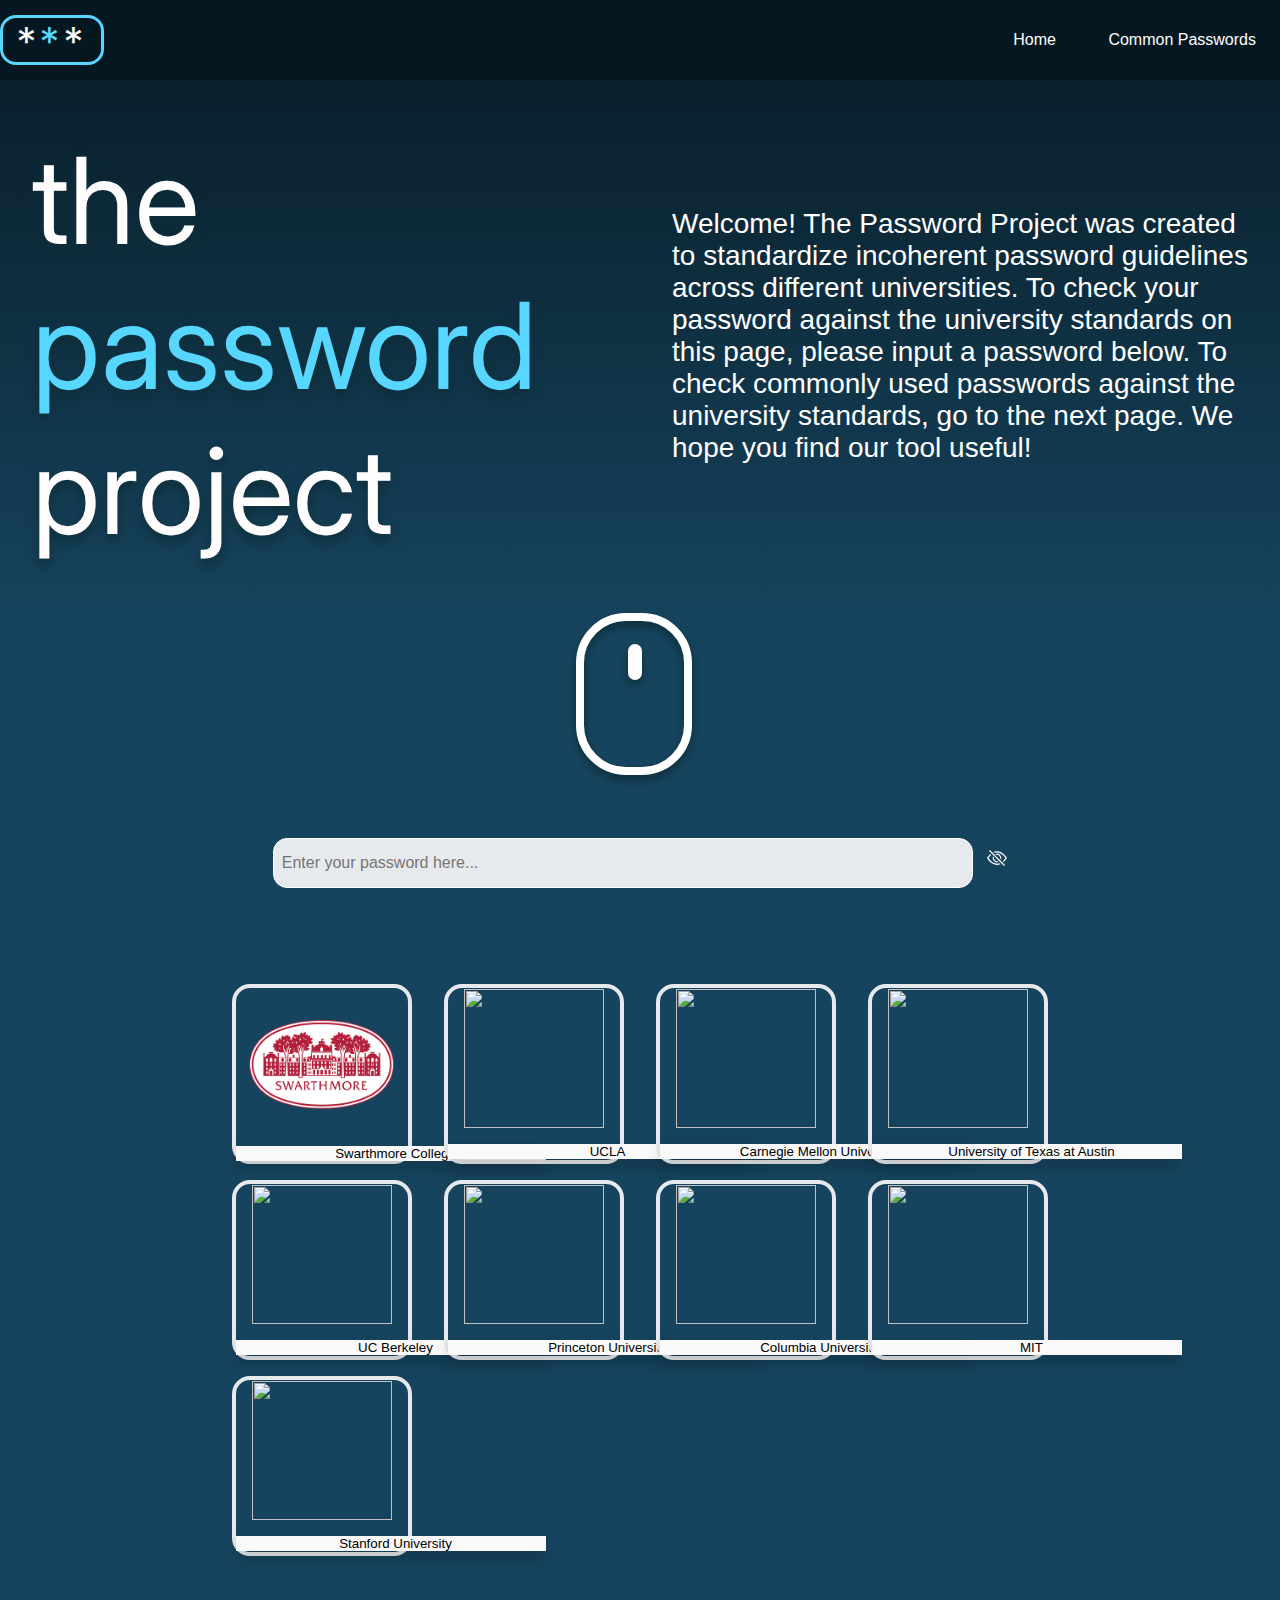
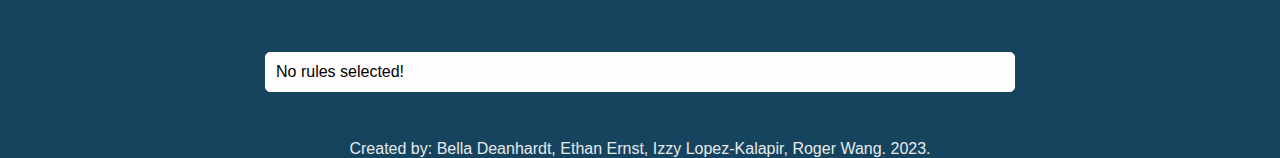
==== commit a432f849: "Footer" ====
--- a/main.html
+++ b/main.html
@@ -5,8 +5,8 @@
         <title>Home</title>
         <link href="https://cdn.jsdelivr.net/npm/bootstrap@5.0.2/dist/css/bootstrap.min.css" rel="stylesheet"
         integrity="sha384-EVSTQN3/azprG1Anm3QDgpJLIm9Nao0Yz1ztcQTwFspd3yD65VohhpuuCOmLASjC" crossorigin="anonymous">
+            <link rel="stylesheet" href="css/ani.css">
         <link rel="stylesheet" href="css/main.css">
-        <link rel="stylesheet" href="css/ani.css">
         <link rel="icon" type="image/x-icon" href="images/faviconv2.png">
         <link href='https://fonts.googleapis.com/css?family=Inter' rel='stylesheet'>
 
@@ -194,6 +194,9 @@
             </div>
         </div>
     </body>
+    <footer id="footer-page1">
+        <p class="footer-p">Created by: Bella Deanhardt, Ethan Ernst, Izzy Lopez-Kalapir, Roger Wang. 2023.</p>
+    </footer>
 
 
 </html>--- a/css/main.css
+++ b/css/main.css
@@ -119,11 +119,6 @@
     transition: 0.5s all ease-in-out;
     top: -30px;
     filter: drop-shadow(0px 5px 4px #0D2D37);
-}
-
-p {
-    font-size: 14px;
-    font-family: "Inter-Regular", Helvetica;
 }
 
 input#password-input {
@@ -333,6 +328,10 @@
     /* font-size: 16px; */
 }
 
+.eye {
+    padding-left: 10px;
+}
+
 .eye:hover {
     cursor: pointer;
 }
@@ -398,4 +397,20 @@
 
 .pretty-p {
     font-size: 16px;
-}+}
+
+#footer-page1 {
+   display: flex;
+   justify-content: center;
+}
+
+.footer-p {
+    /* padding: 10px; */
+    /* margin: 0 auto; */
+    color: #E7EAEC;
+}
+
+/* p {
+    font-size: 14px;
+    font-family: "Inter-Regular", Helvetica;
+} */